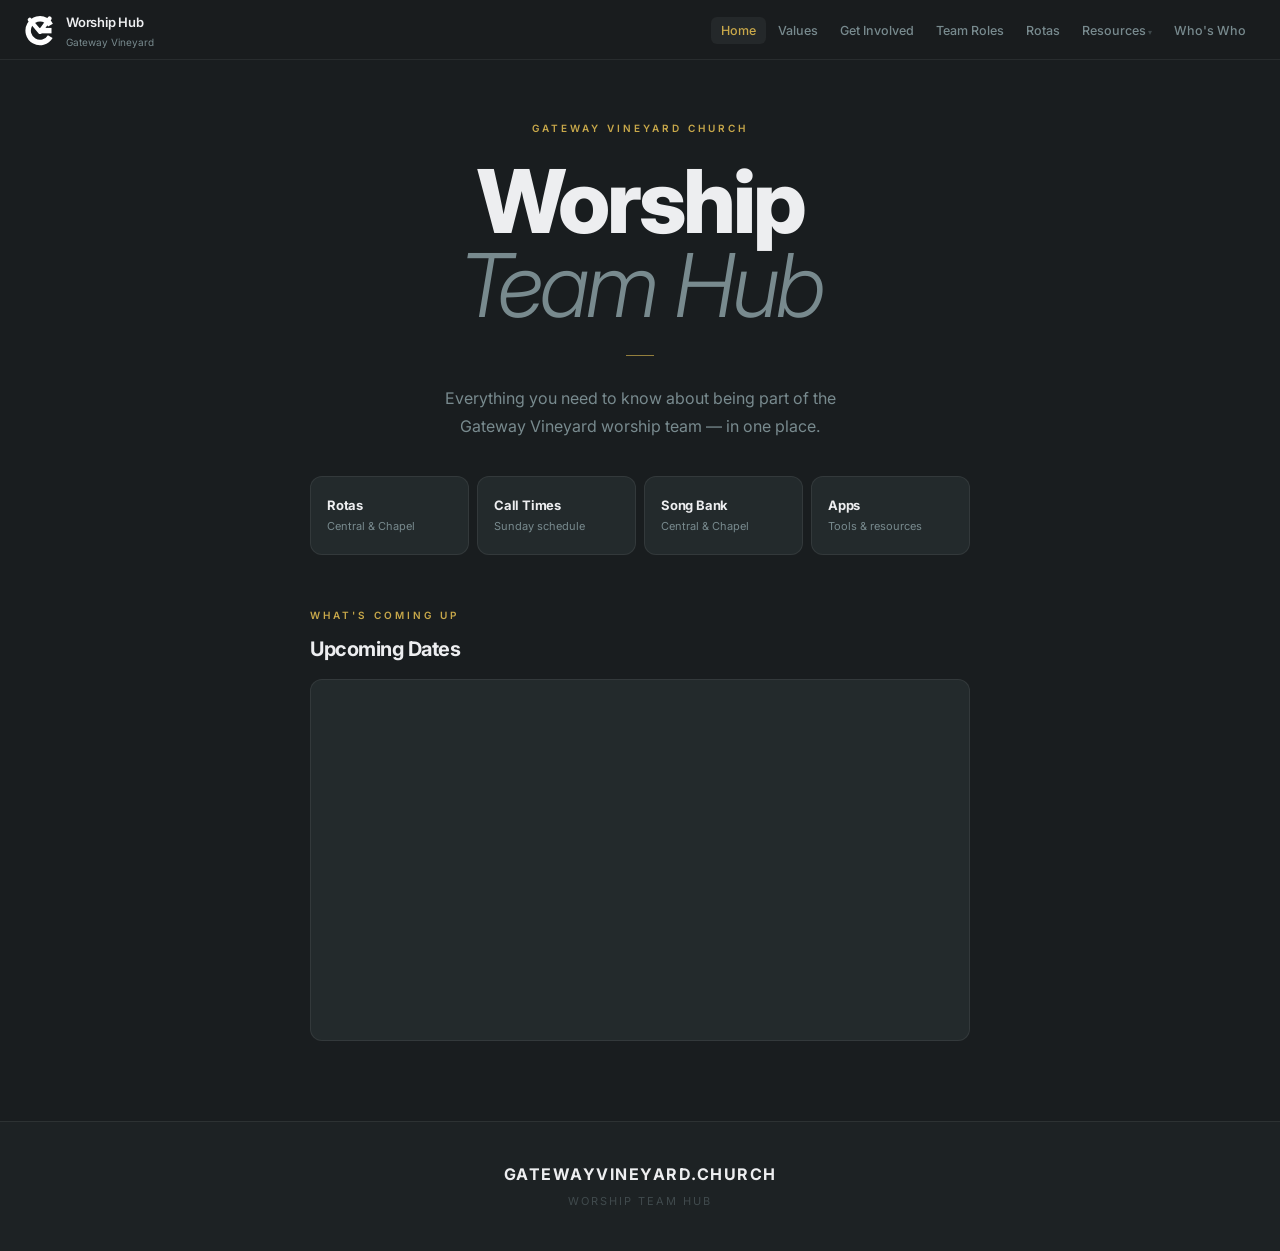
==== index.html @ 74504496 "Build multi-page site structure with shared CSS and nav - Extract all styles into style.css - Create" ====
<!DOCTYPE html>
<html lang="en">
<head>
  <meta charset="UTF-8" />
  <meta name="viewport" content="width=device-width, initial-scale=1.0" />
  <title>Worship Hub — Gateway Vineyard</title>
  <link rel="preconnect" href="https://fonts.googleapis.com" />
  <link rel="preconnect" href="https://fonts.gstatic.com" crossorigin />
  <link href="https://fonts.googleapis.com/css2?family=Inter:ital,wght@0,300;0,400;0,500;0,600;0,700;0,800;0,900;1,300&display=swap" rel="stylesheet" />
  <link rel="stylesheet" href="style.css" />
</head>
<body>

<nav id="site-nav"></nav>
<div class="drawer" id="drawer"></div>

<section class="hero">
  <div class="hero-content">

    <div class="eyebrow">Gateway Vineyard Church</div>

    <h1>Worship<span>Team Hub</span></h1>

    <div class="rule"></div>

    <p class="hero-desc">
      Everything you need to know about being part of the Gateway Vineyard
      worship team &mdash; in one place.
    </p>

    <div class="tiles">
      <a href="rotas.html" class="tile">
        <div class="tile-label">Rotas</div>
        <div class="tile-sub">Central &amp; Chapel</div>
      </a>
      <a href="call-times.html" class="tile">
        <div class="tile-label">Call Times</div>
        <div class="tile-sub">Sunday schedule</div>
      </a>
      <a href="song-bank.html" class="tile">
        <div class="tile-label">Song Bank</div>
        <div class="tile-sub">Central &amp; Chapel</div>
      </a>
      <a href="apps.html" class="tile">
        <div class="tile-label">Apps</div>
        <div class="tile-sub">Tools &amp; resources</div>
      </a>
    </div>

    <div class="upcoming">
      <div class="section-label">What's coming up</div>
      <h2>Upcoming Dates</h2>
      <div class="cal-wrap">
        <iframe src="about:blank" title="Upcoming dates — ChurchSuite"></iframe>
      </div>
    </div>

  </div>
</section>

<footer>
  <a href="https://gatewayvineyard.church">GatewayVineyard.Church</a>
  <p>Worship Team Hub</p>
</footer>

<script src="nav.js"></script>
</body>
</html>
---- style.css ----
*, *::before, *::after { margin: 0; padding: 0; box-sizing: border-box; }

:root {
  --bg:        #191d1f;
  --bg-mid:    #1d2224;
  --bg-card:   #232a2c;
  --bg-card2:  #1f2628;
  --border:    rgba(255,255,255,0.07);
  --border-hi: rgba(212,175,55,0.25);
  --gold:      #C8A84A;
  --text:      #EDEEF0;
  --muted:     #788a8e;
  --muted2:    #404a4d;
  --nav-h:     60px;
  --radius:    12px;
  --max:       660px;
}

html { scroll-behavior: smooth; }

body {
  background: var(--bg);
  color: var(--text);
  font-family: 'Inter', sans-serif;
  -webkit-font-smoothing: antialiased;
  line-height: 1.6;
}

/* ── NAV ── */
nav {
  position: fixed;
  inset: 0 0 auto 0;
  height: var(--nav-h);
  background: rgba(25,29,31,0.96);
  backdrop-filter: blur(20px);
  -webkit-backdrop-filter: blur(20px);
  border-bottom: 1px solid var(--border);
  z-index: 100;
  display: flex;
  align-items: center;
  padding: 0 24px;
}

.logo {
  display: flex;
  align-items: center;
  gap: 10px;
  text-decoration: none;
}

.logo-svg, .logo-img {
  height: 32px;
  width: 32px;
  flex-shrink: 0;
}
.logo-img {
  mix-blend-mode: screen;
  opacity: 0.92;
}

.logo-text {
  font-size: 13px;
  font-weight: 600;
  color: var(--text);
  letter-spacing: -.2px;
}

.logo-sub {
  display: block;
  font-size: 10px;
  font-weight: 400;
  color: var(--muted);
}

.nav-links {
  display: flex;
  list-style: none;
  gap: 2px;
  margin-left: auto;
}

.nav-links a {
  text-decoration: none;
  color: var(--muted);
  font-size: 12.5px;
  font-weight: 500;
  padding: 6px 10px;
  border-radius: 6px;
  transition: color .15s, background .15s;
  white-space: nowrap;
}

.nav-links a:hover,
.nav-links a.active { color: var(--text); background: rgba(255,255,255,0.05); }
.nav-links a.active { color: var(--gold); }

.has-drop { position: relative; }
.has-drop > a::after { content: ' ▾'; font-size: 8px; opacity: .4; }
.drop {
  position: absolute;
  top: calc(100% + 4px);
  right: 0;
  background: var(--bg-mid);
  border: 1px solid var(--border);
  border-radius: 10px;
  padding: 4px;
  min-width: 175px;
  display: none;
  box-shadow: 0 20px 48px rgba(0,0,0,.6);
}
.has-drop:hover .drop { display: block; }
.drop a { display: block; padding: 8px 12px; border-radius: 7px; font-size: 12.5px; }
.drop a:hover { color: var(--text); background: rgba(255,255,255,0.05); }
.drop a.active { color: var(--gold); }

.burger {
  display: none;
  flex-direction: column;
  gap: 5px;
  cursor: pointer;
  padding: 8px;
  margin-left: auto;
  background: none;
  border: none;
}
.burger span {
  display: block;
  width: 20px;
  height: 1.5px;
  background: var(--text);
  border-radius: 2px;
}

.drawer {
  display: none;
  position: fixed;
  inset: var(--nav-h) 0 0 0;
  background: rgba(25,29,31,0.98);
  backdrop-filter: blur(20px);
  z-index: 99;
  padding: 24px;
  overflow-y: auto;
}
.drawer.open { display: block; }
.drawer a {
  display: block;
  text-decoration: none;
  color: var(--text);
  font-size: 18px;
  font-weight: 600;
  padding: 14px 0;
  border-bottom: 1px solid var(--border);
  letter-spacing: -.3px;
}
.drawer a.sub {
  font-size: 14px;
  font-weight: 400;
  color: var(--muted);
  padding: 10px 0 10px 12px;
}

/* ── PAGE SHELL ── */
.page {
  padding-top: var(--nav-h);
  min-height: 100svh;
  display: flex;
  flex-direction: column;
}

.page-inner {
  flex: 1;
  width: 100%;
  max-width: var(--max);
  margin: 0 auto;
  padding: 48px 24px 80px;
}

/* ── HERO ── */
.hero {
  min-height: 100svh;
  display: flex;
  flex-direction: column;
  align-items: center;
  justify-content: center;
  text-align: center;
  padding: calc(var(--nav-h) + 60px) 24px 80px;
}

.hero-content {
  width: 100%;
  max-width: var(--max);
}

/* ── TYPOGRAPHY ── */
.eyebrow, .section-label {
  font-size: 10px;
  font-weight: 600;
  letter-spacing: 3px;
  text-transform: uppercase;
  color: var(--gold);
  margin-bottom: 10px;
}

.eyebrow { margin-bottom: 24px; }

h1 {
  font-size: clamp(44px, 11vw, 88px);
  font-weight: 800;
  line-height: .95;
  letter-spacing: -3px;
  color: var(--text);
}

h1 span {
  display: block;
  color: var(--muted);
  font-style: italic;
  font-weight: 300;
}

h2 {
  font-size: 26px;
  font-weight: 700;
  letter-spacing: -.6px;
  color: var(--text);
  margin-bottom: 6px;
}

h3 {
  font-size: 16px;
  font-weight: 600;
  letter-spacing: -.3px;
  color: var(--text);
  margin-bottom: 8px;
}

.page-title {
  font-size: clamp(32px, 8vw, 56px);
  font-weight: 800;
  line-height: 1;
  letter-spacing: -2px;
  color: var(--text);
  margin-bottom: 8px;
}

.page-title span {
  display: block;
  color: var(--muted);
  font-style: italic;
  font-weight: 300;
}

.page-desc {
  font-size: 15px;
  color: var(--muted);
  line-height: 1.7;
  margin-bottom: 36px;
}

.rule {
  width: 28px;
  height: 1px;
  background: var(--gold);
  opacity: .7;
  margin: 28px auto;
}

.rule.left { margin: 20px 0 28px; }

.hero-desc {
  font-size: 16px;
  color: var(--muted);
  line-height: 1.75;
  max-width: 400px;
  margin: 0 auto 36px;
  font-weight: 400;
}

/* ── TILES ── */
.tiles {
  display: grid;
  grid-template-columns: repeat(2, 1fr);
  gap: 8px;
  margin-bottom: 52px;
}

.tile {
  background: var(--bg-card);
  border: 1px solid var(--border);
  border-radius: var(--radius);
  padding: 18px 16px;
  text-decoration: none;
  color: var(--text);
  transition: border-color .2s, background .2s;
  text-align: left;
  display: block;
}

.tile:hover {
  border-color: var(--border-hi);
  background: var(--bg-card2);
}

.tile-label {
  font-size: 13px;
  font-weight: 700;
  margin-bottom: 2px;
  letter-spacing: -.2px;
}

.tile-sub {
  font-size: 11px;
  color: var(--muted);
}

/* ── CARDS ── */
.card {
  background: var(--bg-card);
  border: 1px solid var(--border);
  border-radius: var(--radius);
  padding: 24px;
  margin-bottom: 12px;
}

.card-title {
  font-size: 14px;
  font-weight: 700;
  color: var(--text);
  letter-spacing: -.2px;
  margin-bottom: 6px;
}

.card p, .card li {
  font-size: 13.5px;
  color: var(--muted);
  line-height: 1.7;
}

.card ul, .card ol {
  padding-left: 18px;
}

.card li { margin-bottom: 4px; }

.card a {
  color: var(--gold);
  text-decoration: none;
}
.card a:hover { text-decoration: underline; }

/* ── ROLE CARD ── */
.role-card {
  background: var(--bg-card);
  border: 1px solid var(--border);
  border-radius: var(--radius);
  padding: 20px 24px;
  margin-bottom: 10px;
}

.role-title {
  font-size: 15px;
  font-weight: 700;
  color: var(--text);
  letter-spacing: -.2px;
  margin-bottom: 4px;
}

.role-desc {
  font-size: 13px;
  color: var(--muted);
  line-height: 1.65;
}

/* ── DIVIDER SECTION ── */
.section-block {
  margin-bottom: 40px;
}

/* ── UPCOMING ── */
.upcoming { text-align: left; width: 100%; }

.upcoming h2 {
  font-size: 20px;
  font-weight: 700;
  letter-spacing: -.5px;
  margin-bottom: 14px;
}

.cal-wrap {
  background: var(--bg-card);
  border: 1px solid var(--border);
  border-radius: var(--radius);
  overflow: hidden;
}

.cal-wrap iframe {
  width: 100%;
  min-height: 360px;
  border: none;
  display: block;
}

/* ── TAG ── */
.tag {
  display: inline-block;
  font-size: 10px;
  font-weight: 600;
  letter-spacing: 1.5px;
  text-transform: uppercase;
  color: var(--gold);
  background: rgba(200,168,74,0.1);
  border: 1px solid rgba(200,168,74,0.2);
  border-radius: 4px;
  padding: 2px 8px;
  margin-bottom: 10px;
}

/* ── LINK LIST ── */
.link-list {
  list-style: none;
  display: flex;
  flex-direction: column;
  gap: 6px;
}

.link-list a {
  display: flex;
  align-items: center;
  justify-content: space-between;
  background: var(--bg-card);
  border: 1px solid var(--border);
  border-radius: var(--radius);
  padding: 16px 20px;
  text-decoration: none;
  color: var(--text);
  font-size: 14px;
  font-weight: 600;
  transition: border-color .2s, background .2s;
  letter-spacing: -.2px;
}

.link-list a:hover {
  border-color: var(--border-hi);
  background: var(--bg-card2);
}

.link-list a span {
  font-size: 12px;
  color: var(--muted);
  font-weight: 400;
}

.link-arrow {
  color: var(--muted2);
  font-size: 16px;
}

/* ── FOOTER ── */
footer {
  background: var(--bg-mid);
  border-top: 1px solid var(--border);
  text-align: center;
  padding: 40px 24px;
}

footer a {
  color: var(--text);
  text-decoration: none;
  font-size: 16px;
  font-weight: 700;
  letter-spacing: 1.5px;
  text-transform: uppercase;
  display: block;
  margin-bottom: 6px;
}

footer p {
  font-size: 11px;
  color: var(--muted2);
  letter-spacing: 2px;
  text-transform: uppercase;
}

/* ── RESPONSIVE ── */
@media (max-width: 640px) {
  .nav-links { display: none; }
  .burger { display: flex; }
}

@media (min-width: 500px) {
  .tiles { grid-template-columns: repeat(4, 1fr); }
}
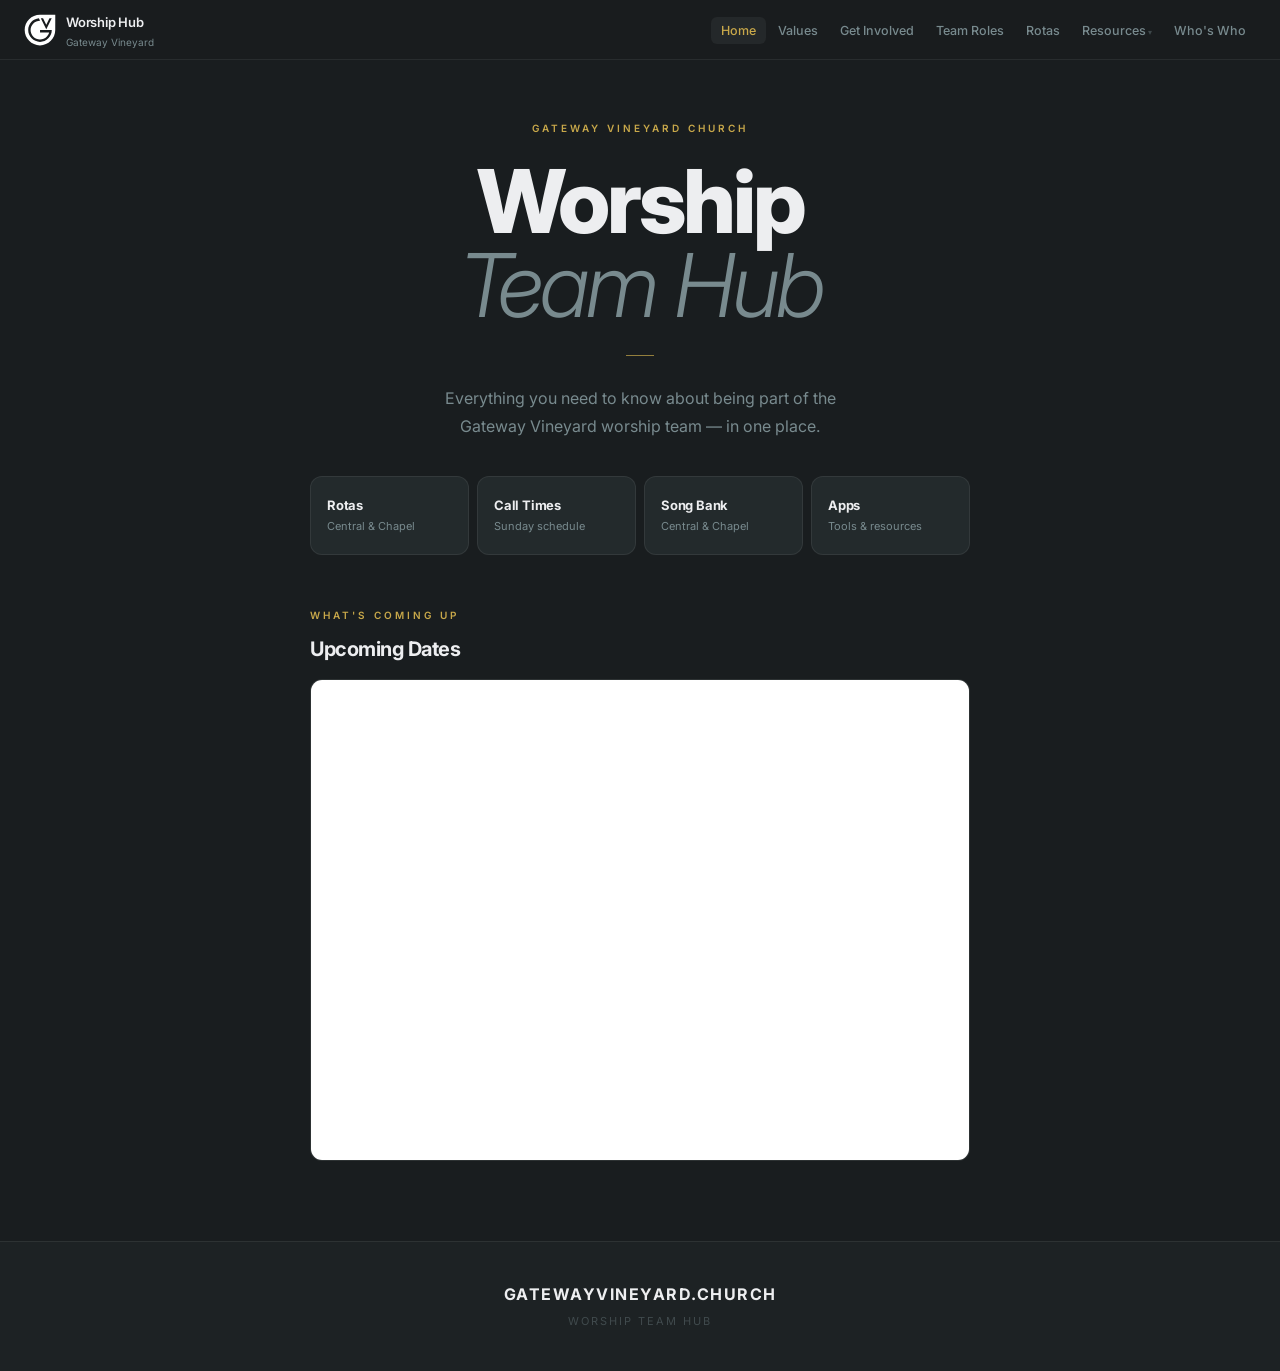
==== commit 4d900906: "Wire up ChurchSuite calendar embed with dark theme colours - Replace about:blank with real ChurchSui" ====
--- a/index.html
+++ b/index.html
@@ -51,7 +51,13 @@
       <div class="section-label">What's coming up</div>
       <h2>Upcoming Dates</h2>
       <div class="cal-wrap">
-        <iframe src="about:blank" title="Upcoming dates — ChurchSuite"></iframe>
+        <iframe
+          src="https://gatewayvineyardnorwich.churchsuite.com/embed/calendar?body_bgcolor=1d2224&text_color=EDEEF0&link_color=C8A84A&categories=11&show_categories=0&sites="
+          title="Upcoming dates — ChurchSuite"
+          frameborder="0"
+          scrolling="yes"
+          style="border-width:0"
+        ></iframe>
       </div>
     </div>
 
--- a/style.css
+++ b/style.css
@@ -387,7 +387,7 @@
 }
 
 .cal-wrap {
-  background: var(--bg-card);
+  background: var(--bg-mid);
   border: 1px solid var(--border);
   border-radius: var(--radius);
   overflow: hidden;
@@ -395,9 +395,10 @@
 
 .cal-wrap iframe {
   width: 100%;
-  min-height: 360px;
+  min-height: 480px;
   border: none;
   display: block;
+  color-scheme: dark;
 }
 
 /* ── TAG ── */
@@ -481,6 +482,115 @@
   text-transform: uppercase;
 }
 
+/* ── FORMS ── */
+.form { display: flex; flex-direction: column; gap: 16px; }
+
+.form-row {
+  display: grid;
+  grid-template-columns: 1fr 1fr;
+  gap: 12px;
+}
+
+.form-group { display: flex; flex-direction: column; gap: 6px; }
+
+.form-label {
+  font-size: 12px;
+  font-weight: 600;
+  color: var(--text);
+  letter-spacing: .3px;
+}
+
+.form-label .req { color: var(--gold); margin-left: 1px; }
+
+.form-input,
+.form-select,
+.form-textarea {
+  background: var(--bg-mid);
+  border: 1px solid var(--border);
+  border-radius: 8px;
+  color: var(--text);
+  font-family: 'Inter', sans-serif;
+  font-size: 14px;
+  padding: 11px 14px;
+  width: 100%;
+  transition: border-color .15s;
+  -webkit-appearance: none;
+  appearance: none;
+}
+
+.form-input::placeholder,
+.form-textarea::placeholder { color: var(--muted2); }
+
+.form-input:focus,
+.form-select:focus,
+.form-textarea:focus {
+  outline: none;
+  border-color: rgba(200,168,74,0.5);
+}
+
+.form-select {
+  background-image: url("data:image/svg+xml,%3Csvg xmlns='http://www.w3.org/2000/svg' width='10' height='6' viewBox='0 0 10 6'%3E%3Cpath fill='%23788a8e' d='M5 6L0 0h10z'/%3E%3C/svg%3E");
+  background-repeat: no-repeat;
+  background-position: right 14px center;
+  padding-right: 36px;
+  cursor: pointer;
+}
+
+.form-select option { background: #1d2224; }
+
+.form-textarea { resize: vertical; min-height: 110px; line-height: 1.65; }
+
+.form-hint {
+  font-size: 11px;
+  color: var(--muted);
+  line-height: 1.5;
+}
+
+.form-submit {
+  background: var(--gold);
+  color: #111;
+  border: none;
+  border-radius: 8px;
+  font-family: 'Inter', sans-serif;
+  font-size: 13px;
+  font-weight: 700;
+  letter-spacing: .3px;
+  padding: 13px 28px;
+  cursor: pointer;
+  transition: opacity .15s;
+  align-self: flex-start;
+  margin-top: 4px;
+}
+
+.form-submit:hover { opacity: .85; }
+.form-submit:disabled { opacity: .45; cursor: not-allowed; }
+
+.form-status {
+  display: none;
+  padding: 14px 16px;
+  border-radius: 8px;
+  font-size: 13.5px;
+  line-height: 1.5;
+}
+
+.form-status.success {
+  display: block;
+  background: rgba(200,168,74,0.08);
+  border: 1px solid rgba(200,168,74,0.2);
+  color: var(--gold);
+}
+
+.form-status.error {
+  display: block;
+  background: rgba(220,80,80,0.08);
+  border: 1px solid rgba(220,80,80,0.15);
+  color: #e08080;
+}
+
+@media (max-width: 480px) {
+  .form-row { grid-template-columns: 1fr; }
+}
+
 /* ── RESPONSIVE ── */
 @media (max-width: 640px) {
   .nav-links { display: none; }
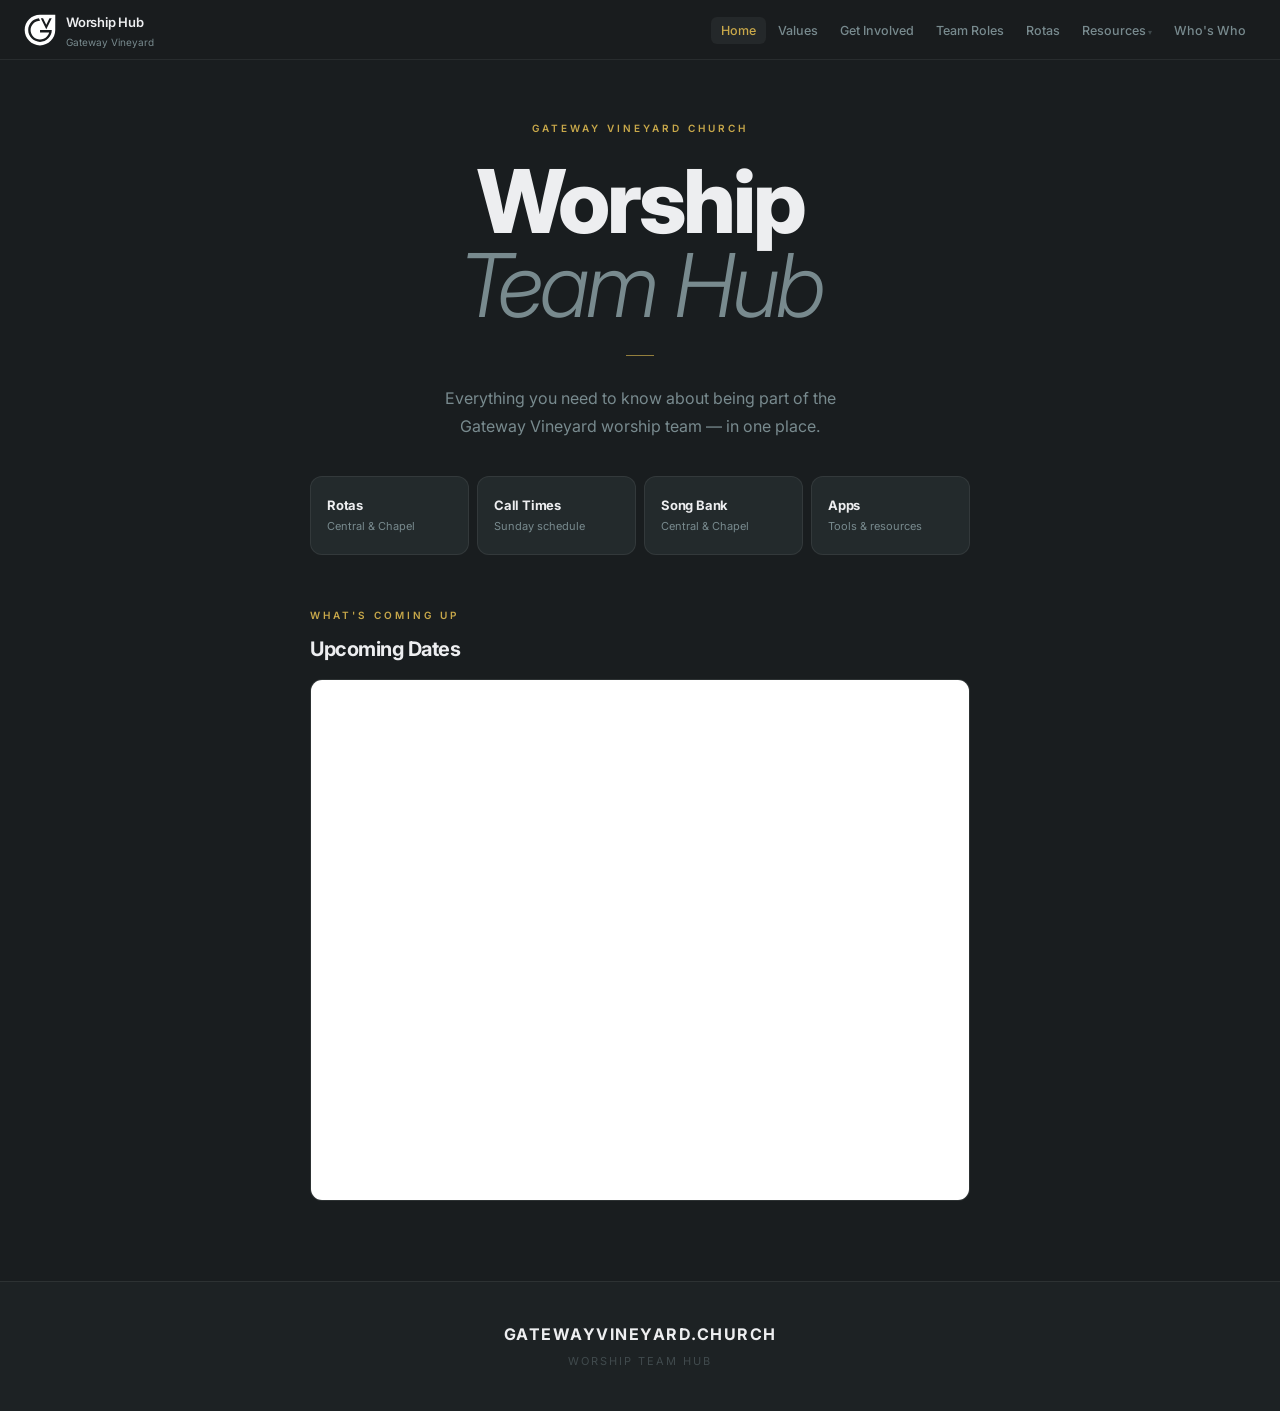
==== commit 4b15180d: "Fix calendar scrolling — limit to 4 weeks, fixed height, no internal scroll https://claude.ai/code/s" ====
--- a/index.html
+++ b/index.html
@@ -52,10 +52,10 @@
       <h2>Upcoming Dates</h2>
       <div class="cal-wrap">
         <iframe
-          src="https://gatewayvineyardnorwich.churchsuite.com/embed/calendar?body_bgcolor=1d2224&text_color=EDEEF0&link_color=C8A84A&categories=11&show_categories=0&sites="
+          src="https://gatewayvineyardnorwich.churchsuite.com/embed/calendar?body_bgcolor=1d2224&text_color=EDEEF0&link_color=C8A84A&categories=11&show_categories=0&num_results=8&months=1&sites="
           title="Upcoming dates — ChurchSuite"
           frameborder="0"
-          scrolling="yes"
+          scrolling="no"
           style="border-width:0"
         ></iframe>
       </div>
--- a/style.css
+++ b/style.css
@@ -395,7 +395,7 @@
 
 .cal-wrap iframe {
   width: 100%;
-  min-height: 480px;
+  height: 520px;
   border: none;
   display: block;
   color-scheme: dark;
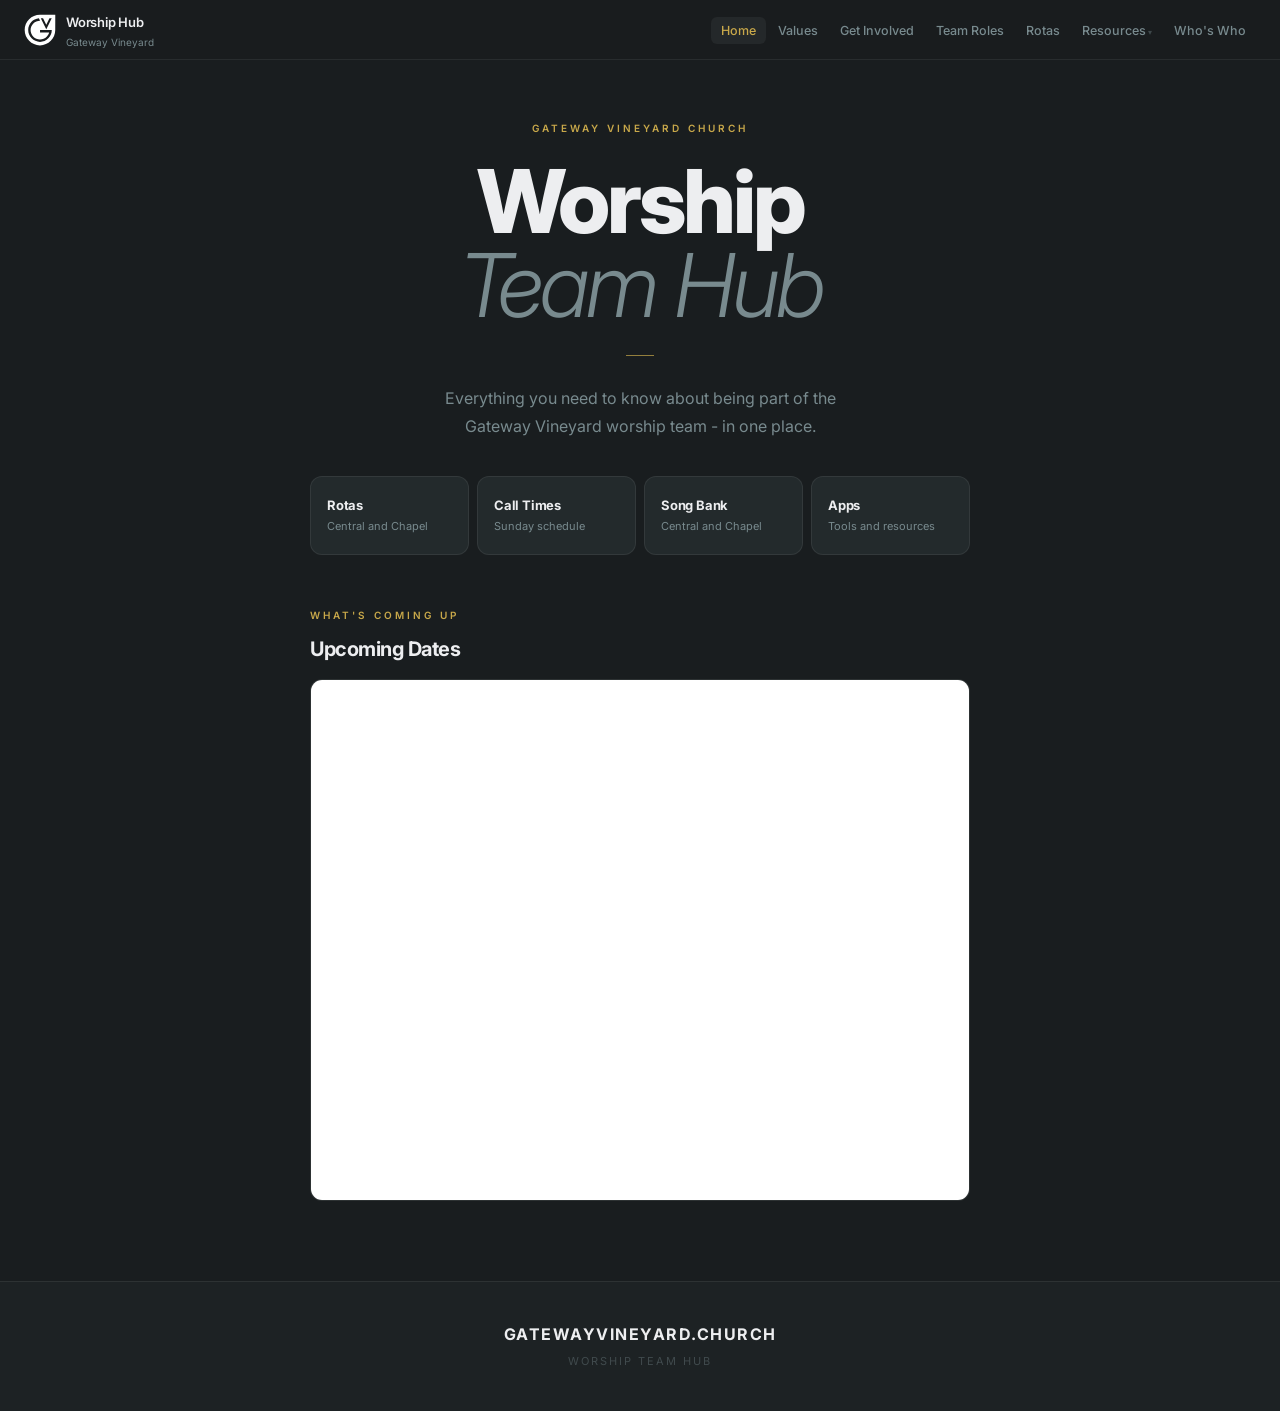
==== commit 1b954361: "Replace em-dashes with hyphens and ampersands with 'and' across all pages; update IEM app store link" ====
--- a/index.html
+++ b/index.html
@@ -3,7 +3,7 @@
 <head>
   <meta charset="UTF-8" />
   <meta name="viewport" content="width=device-width, initial-scale=1.0" />
-  <title>Worship Hub — Gateway Vineyard</title>
+  <title>Worship Hub - Gateway Vineyard</title>
   <link rel="preconnect" href="https://fonts.googleapis.com" />
   <link rel="preconnect" href="https://fonts.gstatic.com" crossorigin />
   <link href="https://fonts.googleapis.com/css2?family=Inter:ital,wght@0,300;0,400;0,500;0,600;0,700;0,800;0,900;1,300&display=swap" rel="stylesheet" />
@@ -25,13 +25,13 @@
 
     <p class="hero-desc">
       Everything you need to know about being part of the Gateway Vineyard
-      worship team &mdash; in one place.
+      worship team - in one place.
     </p>
 
     <div class="tiles">
       <a href="rotas.html" class="tile">
         <div class="tile-label">Rotas</div>
-        <div class="tile-sub">Central &amp; Chapel</div>
+        <div class="tile-sub">Central and Chapel</div>
       </a>
       <a href="call-times.html" class="tile">
         <div class="tile-label">Call Times</div>
@@ -39,11 +39,11 @@
       </a>
       <a href="song-bank.html" class="tile">
         <div class="tile-label">Song Bank</div>
-        <div class="tile-sub">Central &amp; Chapel</div>
+        <div class="tile-sub">Central and Chapel</div>
       </a>
       <a href="apps.html" class="tile">
         <div class="tile-label">Apps</div>
-        <div class="tile-sub">Tools &amp; resources</div>
+        <div class="tile-sub">Tools and resources</div>
       </a>
     </div>
 
--- a/style.css
+++ b/style.css
@@ -98,15 +98,25 @@
 .has-drop > a::after { content: ' ▾'; font-size: 8px; opacity: .4; }
 .drop {
   position: absolute;
-  top: calc(100% + 4px);
+  top: 100%;
   right: 0;
   background: var(--bg-mid);
   border: 1px solid var(--border);
   border-radius: 10px;
   padding: 4px;
+  padding-top: 8px;
   min-width: 175px;
   display: none;
   box-shadow: 0 20px 48px rgba(0,0,0,.6);
+}
+/* Invisible bridge fills the gap so hover doesn't break */
+.drop::before {
+  content: '';
+  position: absolute;
+  top: -8px;
+  left: 0;
+  right: 0;
+  height: 8px;
 }
 .has-drop:hover .drop { display: block; }
 .drop a { display: block; padding: 8px 12px; border-radius: 7px; font-size: 12.5px; }
@@ -591,6 +601,321 @@
   .form-row { grid-template-columns: 1fr; }
 }
 
+/* ── ROTA ── */
+.rota-section { margin-bottom: 48px; }
+
+.rota-month-heading {
+  font-size: 10px;
+  font-weight: 600;
+  letter-spacing: 3px;
+  text-transform: uppercase;
+  color: var(--gold);
+  margin: 28px 0 8px;
+}
+
+.rota-month-heading:first-child { margin-top: 0; }
+
+.rota-row {
+  background: var(--bg-card);
+  border: 1px solid var(--border);
+  border-radius: var(--radius);
+  padding: 14px 18px;
+  margin-bottom: 6px;
+  display: grid;
+  grid-template-columns: 58px 1fr;
+  gap: 14px;
+  align-items: start;
+}
+
+.rota-row.past { opacity: 0.3; }
+.rota-row.no-service { opacity: 0.4; }
+
+.rota-date-col { padding-top: 2px; }
+
+.rota-day {
+  font-size: 9px;
+  font-weight: 600;
+  letter-spacing: 1.5px;
+  text-transform: uppercase;
+  color: var(--muted);
+  display: block;
+}
+
+.rota-date-num {
+  font-size: 22px;
+  font-weight: 800;
+  letter-spacing: -1px;
+  color: var(--text);
+  line-height: 1;
+  display: block;
+}
+
+.rota-month-abbr {
+  font-size: 10px;
+  color: var(--muted);
+  display: block;
+  margin-top: 1px;
+}
+
+.rota-time {
+  font-size: 9px;
+  font-weight: 600;
+  color: var(--muted2);
+  letter-spacing: .5px;
+  display: block;
+  margin-top: 4px;
+}
+
+.rota-body { min-width: 0; }
+
+.rota-meta {
+  display: flex;
+  align-items: center;
+  gap: 6px;
+  flex-wrap: wrap;
+  margin-bottom: 8px;
+}
+
+.rota-band {
+  font-size: 10px;
+  font-weight: 600;
+  color: var(--muted);
+  letter-spacing: .5px;
+  text-transform: uppercase;
+}
+
+.rota-note {
+  font-size: 9px;
+  font-weight: 600;
+  letter-spacing: 1px;
+  text-transform: uppercase;
+  color: var(--gold);
+  background: rgba(200,168,74,0.1);
+  border: 1px solid rgba(200,168,74,0.2);
+  border-radius: 4px;
+  padding: 2px 7px;
+}
+
+.rota-members { list-style: none; }
+
+.rota-member {
+  display: flex;
+  align-items: baseline;
+  gap: 6px;
+  padding: 2px 0;
+  font-size: 13px;
+  flex-wrap: wrap;
+}
+
+.rota-name {
+  font-weight: 600;
+  color: var(--text);
+  letter-spacing: -.1px;
+}
+
+.rota-name.is-wl { color: var(--gold); }
+.rota-name.is-clash { text-decoration: line-through; color: var(--muted); }
+
+.rota-roles {
+  font-size: 11px;
+  color: var(--muted);
+}
+
+.rota-badge {
+  font-size: 9px;
+  font-weight: 700;
+  letter-spacing: .5px;
+  text-transform: uppercase;
+  border-radius: 3px;
+  padding: 1px 5px;
+}
+
+.rota-badge.clash {
+  background: rgba(220,80,80,0.12);
+  border: 1px solid rgba(220,80,80,0.2);
+  color: #e07070;
+}
+
+.rota-badge.tbc {
+  background: rgba(120,138,142,0.1);
+  border: 1px solid rgba(120,138,142,0.2);
+  color: var(--muted);
+}
+
+.rota-no-members {
+  font-size: 13px;
+  color: var(--muted2);
+  font-style: italic;
+}
+
+.rota-row.is-next {
+  border-color: rgba(200,168,74,0.35);
+  background: rgba(200,168,74,0.05);
+}
+
+.rota-next-label {
+  display: inline-block;
+  font-size: 9px;
+  font-weight: 700;
+  letter-spacing: 1.5px;
+  text-transform: uppercase;
+  color: var(--gold);
+  margin-bottom: 8px;
+}
+
+/* ── SONG BANK ── */
+.song-loading {
+  color: var(--muted);
+  font-size: 13px;
+  font-style: italic;
+}
+
+.song-row {
+  background: var(--bg-card);
+  border: 1px solid var(--border);
+  border-left: 3px solid var(--border);
+  border-radius: var(--radius);
+  padding: 14px 18px;
+  margin-bottom: 6px;
+}
+
+.song-row.sc-gathering {
+  border-left-color: rgba(230, 150, 50, 0.8);
+  background: rgba(230, 150, 50, 0.06);
+}
+
+.song-row.sc-revelation {
+  border-left-color: rgba(70, 145, 215, 0.8);
+  background: rgba(70, 145, 215, 0.06);
+}
+
+.song-row.sc-response {
+  border-left-color: rgba(155, 100, 210, 0.8);
+  background: rgba(155, 100, 210, 0.06);
+}
+
+.song-row.sc-homegrown {
+  border-left-color: rgba(70, 180, 105, 0.8);
+  background: rgba(70, 180, 105, 0.06);
+}
+
+/* Section heading colour dots */
+.rota-month-heading.sc-gathering::before { color: rgba(230, 150, 50, 0.9); }
+.rota-month-heading.sc-revelation::before { color: rgba(70, 145, 215, 0.9); }
+.rota-month-heading.sc-response::before { color: rgba(155, 100, 210, 0.9); }
+.rota-month-heading.sc-homegrown::before { color: rgba(70, 180, 105, 0.9); }
+.rota-month-heading.sc-gathering,
+.rota-month-heading.sc-revelation,
+.rota-month-heading.sc-response,
+.rota-month-heading.sc-homegrown {
+  color: inherit;
+}
+.rota-month-heading.sc-gathering::before,
+.rota-month-heading.sc-revelation::before,
+.rota-month-heading.sc-response::before,
+.rota-month-heading.sc-homegrown::before {
+  content: '● ';
+  font-size: 8px;
+}
+
+.song-main {
+  display: flex;
+  align-items: baseline;
+  gap: 10px;
+  flex-wrap: wrap;
+  margin-bottom: 6px;
+}
+
+.song-title {
+  font-size: 17px;
+  font-weight: 800;
+  color: var(--text);
+  letter-spacing: -.4px;
+  text-decoration: none;
+}
+
+.song-title:hover { color: var(--gold); }
+
+.song-meta {
+  display: flex;
+  gap: 6px;
+  flex-wrap: wrap;
+}
+
+.song-chip {
+  font-size: 10px;
+  font-weight: 600;
+  letter-spacing: .5px;
+  text-transform: uppercase;
+  background: var(--bg-mid);
+  border: 1px solid var(--border);
+  border-radius: 4px;
+  padding: 2px 7px;
+  color: var(--text);
+}
+
+.song-chip.key {
+  color: var(--gold);
+  background: rgba(200,168,74,0.08);
+  border-color: rgba(200,168,74,0.2);
+}
+
+.song-chip.vineyard {
+  color: #8ab4c4;
+  background: rgba(138,180,196,0.08);
+  border-color: rgba(138,180,196,0.2);
+}
+
+.song-chip.muted { color: var(--muted); }
+
+.song-first-line {
+  font-size: 11px;
+  color: var(--muted);
+}
+
+/* ── VIDEO LIST ── */
+.video-list {
+  list-style: none;
+  display: flex;
+  flex-direction: column;
+  gap: 6px;
+  margin-top: 14px;
+}
+
+.video-list a {
+  display: flex;
+  align-items: center;
+  gap: 12px;
+  background: var(--bg-mid);
+  border: 1px solid var(--border);
+  border-radius: 8px;
+  padding: 12px 16px;
+  text-decoration: none;
+  color: var(--text);
+  font-size: 13px;
+  font-weight: 600;
+  transition: border-color .2s, background .2s;
+}
+
+.video-list a:hover {
+  border-color: var(--border-hi);
+  background: var(--bg-card2);
+}
+
+.video-list a .video-icon {
+  width: 28px;
+  height: 28px;
+  background: rgba(200,168,74,0.12);
+  border: 1px solid rgba(200,168,74,0.2);
+  border-radius: 6px;
+  display: flex;
+  align-items: center;
+  justify-content: center;
+  flex-shrink: 0;
+  font-size: 11px;
+  color: var(--gold);
+}
+
 /* ── RESPONSIVE ── */
 @media (max-width: 640px) {
   .nav-links { display: none; }
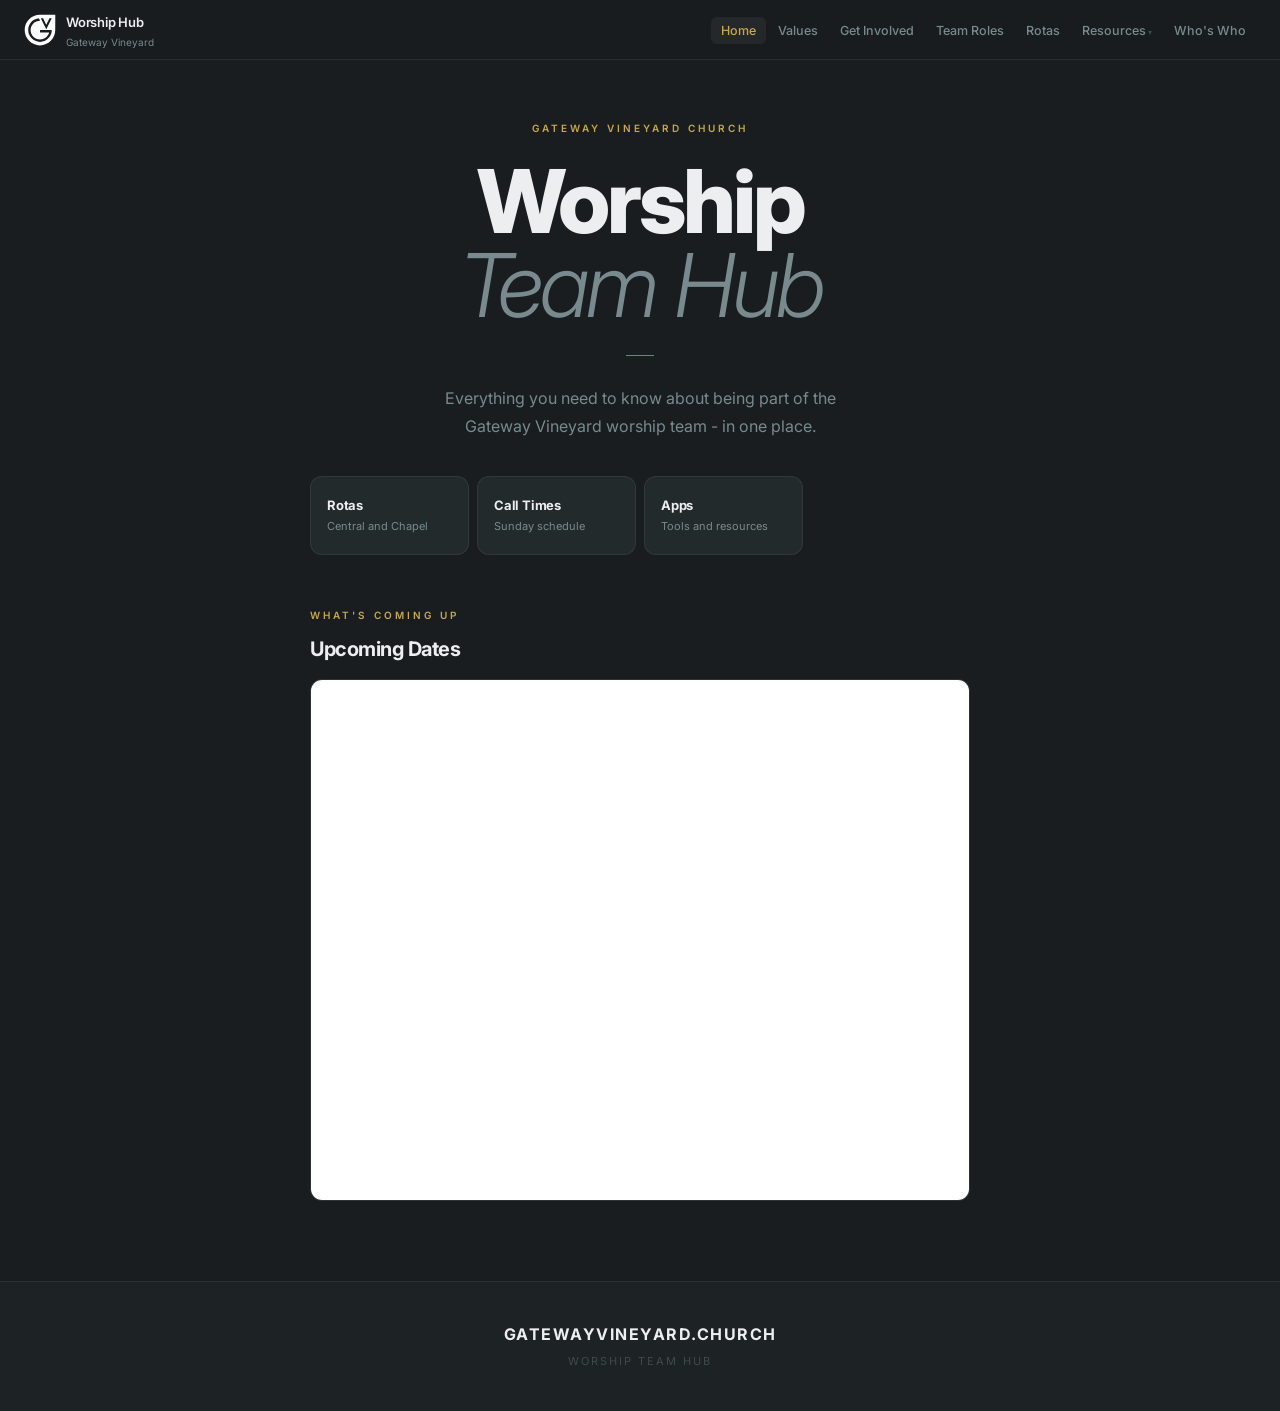
==== commit e702a336: "Hide Song Bank from nav and homepage tiles Removes Song Bank from the nav dropdown, mobile drawer, h" ====
--- a/index.html
+++ b/index.html
@@ -37,10 +37,6 @@
         <div class="tile-label">Call Times</div>
         <div class="tile-sub">Sunday schedule</div>
       </a>
-      <a href="song-bank.html" class="tile">
-        <div class="tile-label">Song Bank</div>
-        <div class="tile-sub">Central and Chapel</div>
-      </a>
       <a href="apps.html" class="tile">
         <div class="tile-label">Apps</div>
         <div class="tile-sub">Tools and resources</div>
@@ -53,7 +49,7 @@
       <div class="cal-wrap">
         <iframe
           src="https://gatewayvineyardnorwich.churchsuite.com/embed/calendar?body_bgcolor=1d2224&text_color=EDEEF0&link_color=C8A84A&categories=11&show_categories=0&num_results=8&months=1&sites="
-          title="Upcoming dates — ChurchSuite"
+          title="Upcoming dates - ChurchSuite"
           frameborder="0"
           scrolling="no"
           style="border-width:0"
--- a/style.css
+++ b/style.css
@@ -597,6 +597,29 @@
   color: #e08080;
 }
 
+[data-fs-success], [data-fs-error] {
+  display: none;
+  padding: 14px 16px;
+  border-radius: 8px;
+  font-size: 13.5px;
+  line-height: 1.5;
+  margin-bottom: 16px;
+}
+
+[data-fs-success][data-fs-active] {
+  display: block;
+  background: rgba(200,168,74,0.08);
+  border: 1px solid rgba(200,168,74,0.2);
+  color: var(--gold);
+}
+
+[data-fs-error=""][data-fs-active] {
+  display: block;
+  background: rgba(220,80,80,0.08);
+  border: 1px solid rgba(220,80,80,0.15);
+  color: #e08080;
+}
+
 @media (max-width: 480px) {
   .form-row { grid-template-columns: 1fr; }
 }
@@ -854,7 +877,8 @@
   color: var(--text);
 }
 
-.song-chip.key {
+.song-chip.key,
+.song-chip.classic {
   color: var(--gold);
   background: rgba(200,168,74,0.08);
   border-color: rgba(200,168,74,0.2);
@@ -866,11 +890,31 @@
   border-color: rgba(138,180,196,0.2);
 }
 
+.song-chip.homegrown {
+  color: #7ec8a0;
+  background: rgba(126,200,160,0.08);
+  border-color: rgba(126,200,160,0.2);
+}
+
+.song-chip.theme {
+  color: #b4a0d8;
+  background: rgba(180,160,216,0.08);
+  border-color: rgba(180,160,216,0.2);
+}
+
 .song-chip.muted { color: var(--muted); }
 
 .song-first-line {
+  flex-basis: 100%;
   font-size: 11px;
   color: var(--muted);
+  margin-top: 2px;
+}
+
+.song-empty {
+  color: var(--muted);
+  font-size: 13px;
+  font-style: italic;
 }
 
 /* ── VIDEO LIST ── */
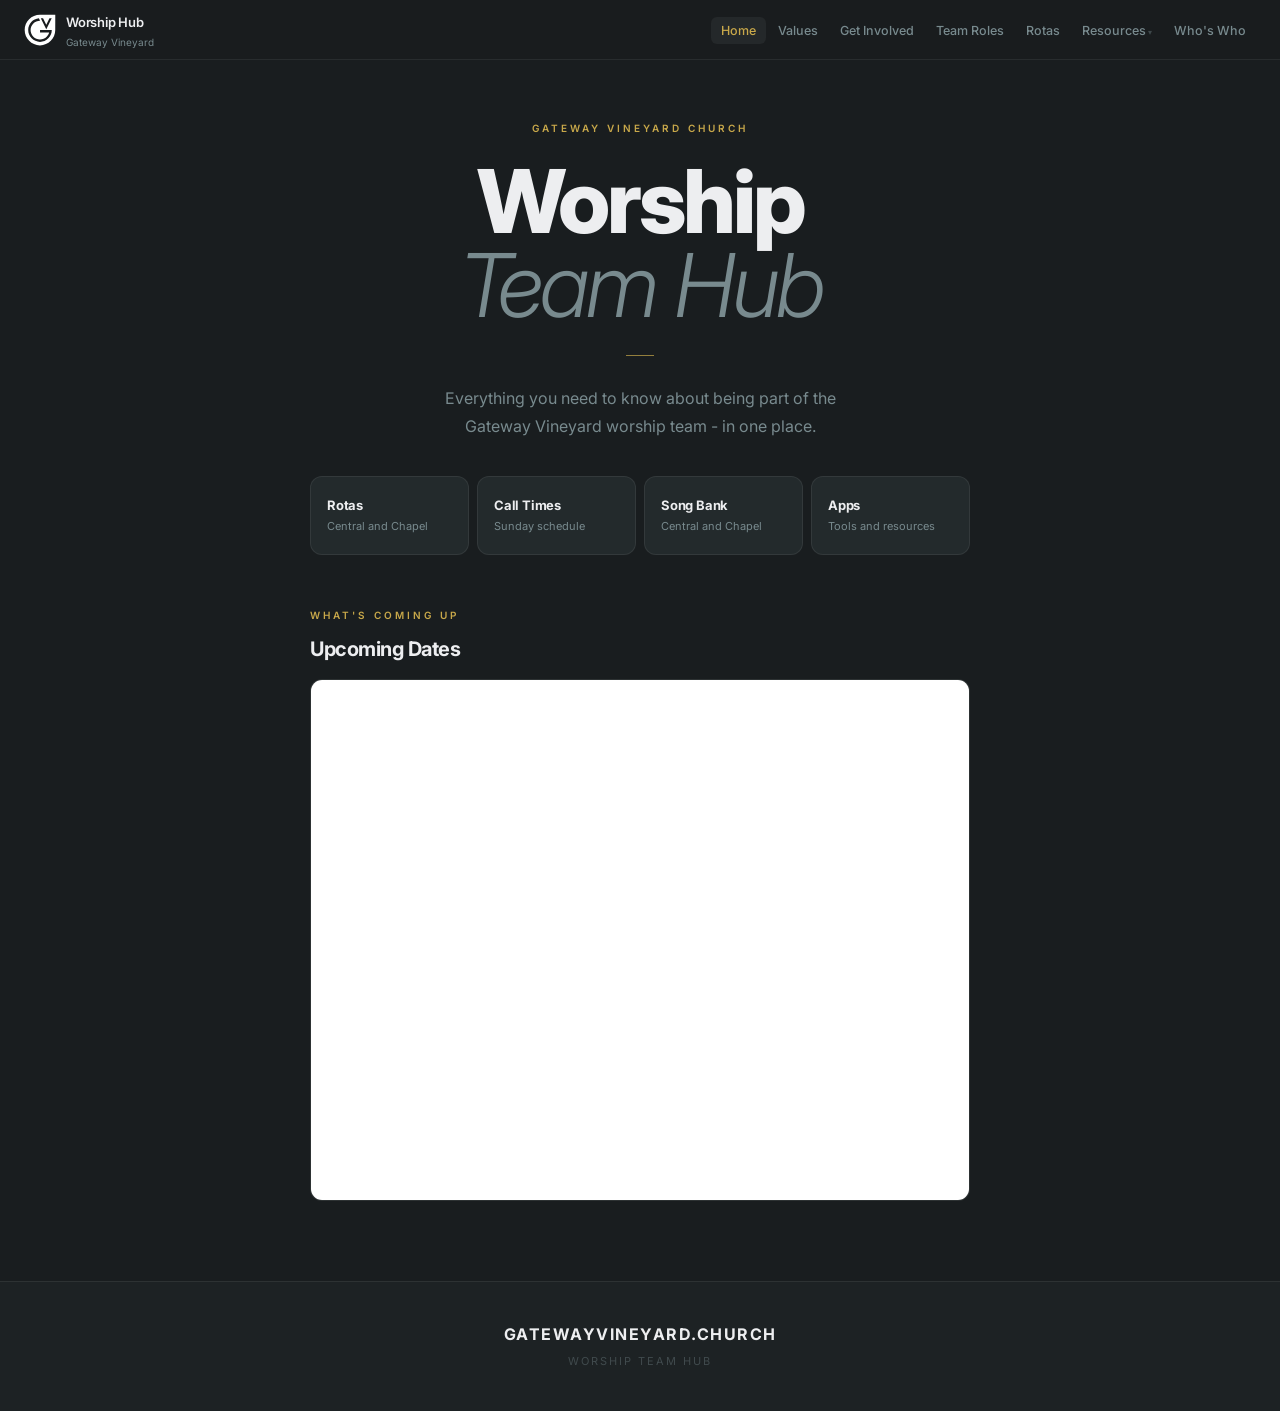
==== commit f0216db5: "Restore Song Bank to nav, homepage and worship leaders page https://claude.ai/code/session_01J9iwwHR" ====
--- a/index.html
+++ b/index.html
@@ -37,6 +37,10 @@
         <div class="tile-label">Call Times</div>
         <div class="tile-sub">Sunday schedule</div>
       </a>
+      <a href="song-bank.html" class="tile">
+        <div class="tile-label">Song Bank</div>
+        <div class="tile-sub">Central and Chapel</div>
+      </a>
       <a href="apps.html" class="tile">
         <div class="tile-label">Apps</div>
         <div class="tile-sub">Tools and resources</div>
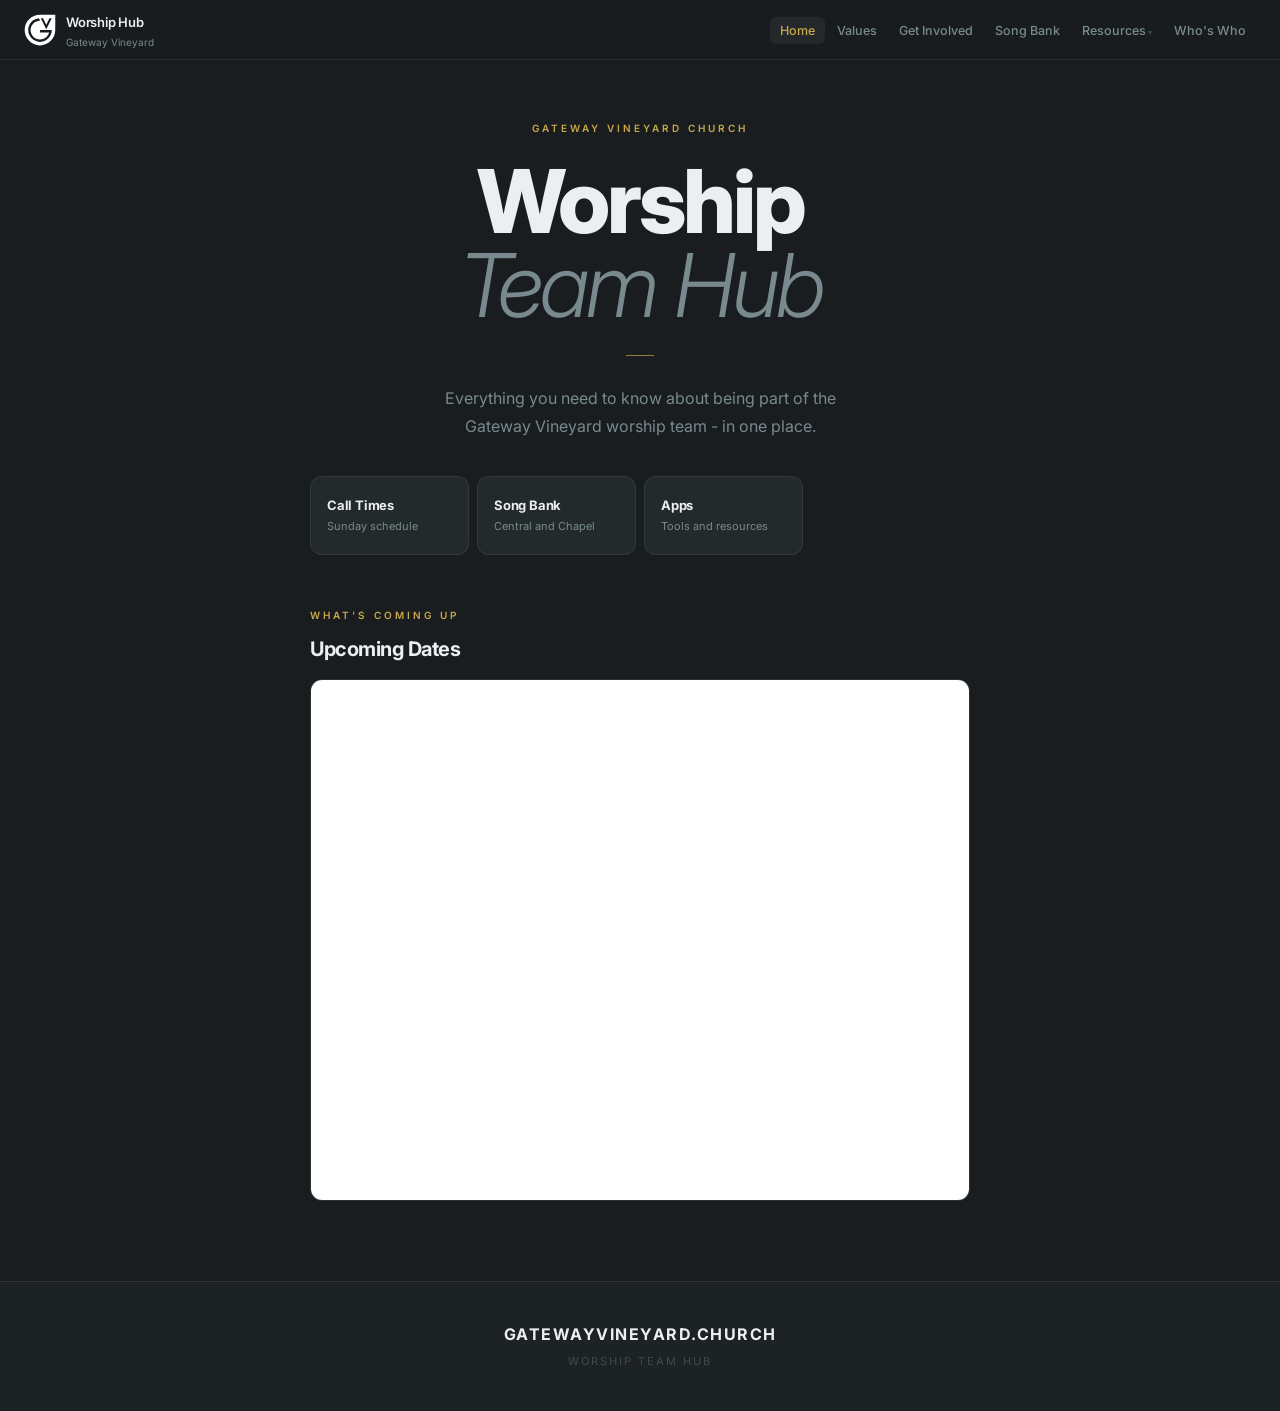
==== commit c96723bf: "Take rotas offline and remove rota data from public site rotas.html becomes a placeholder pointing t" ====
--- a/index.html
+++ b/index.html
@@ -29,10 +29,6 @@
     </p>
 
     <div class="tiles">
-      <a href="rotas.html" class="tile">
-        <div class="tile-label">Rotas</div>
-        <div class="tile-sub">Central and Chapel</div>
-      </a>
       <a href="call-times.html" class="tile">
         <div class="tile-label">Call Times</div>
         <div class="tile-sub">Sunday schedule</div>
--- a/style.css
+++ b/style.css
@@ -737,7 +737,7 @@
 }
 
 .rota-name.is-wl { color: var(--gold); }
-.rota-name.is-clash { text-decoration: line-through; color: var(--muted); }
+.rota-name.is-unavail { text-decoration: line-through; color: var(--muted); }
 
 .rota-roles {
   font-size: 11px;
@@ -753,21 +753,15 @@
   padding: 1px 5px;
 }
 
-.rota-badge.clash {
+.rota-badge.unavail {
   background: rgba(220,80,80,0.12);
   border: 1px solid rgba(220,80,80,0.2);
   color: #e07070;
 }
 
-.rota-badge.tbc {
-  background: rgba(120,138,142,0.1);
-  border: 1px solid rgba(120,138,142,0.2);
-  color: var(--muted);
-}
-
 .rota-no-members {
   font-size: 13px;
-  color: var(--muted2);
+  color: var(--muted);
   font-style: italic;
 }
 
